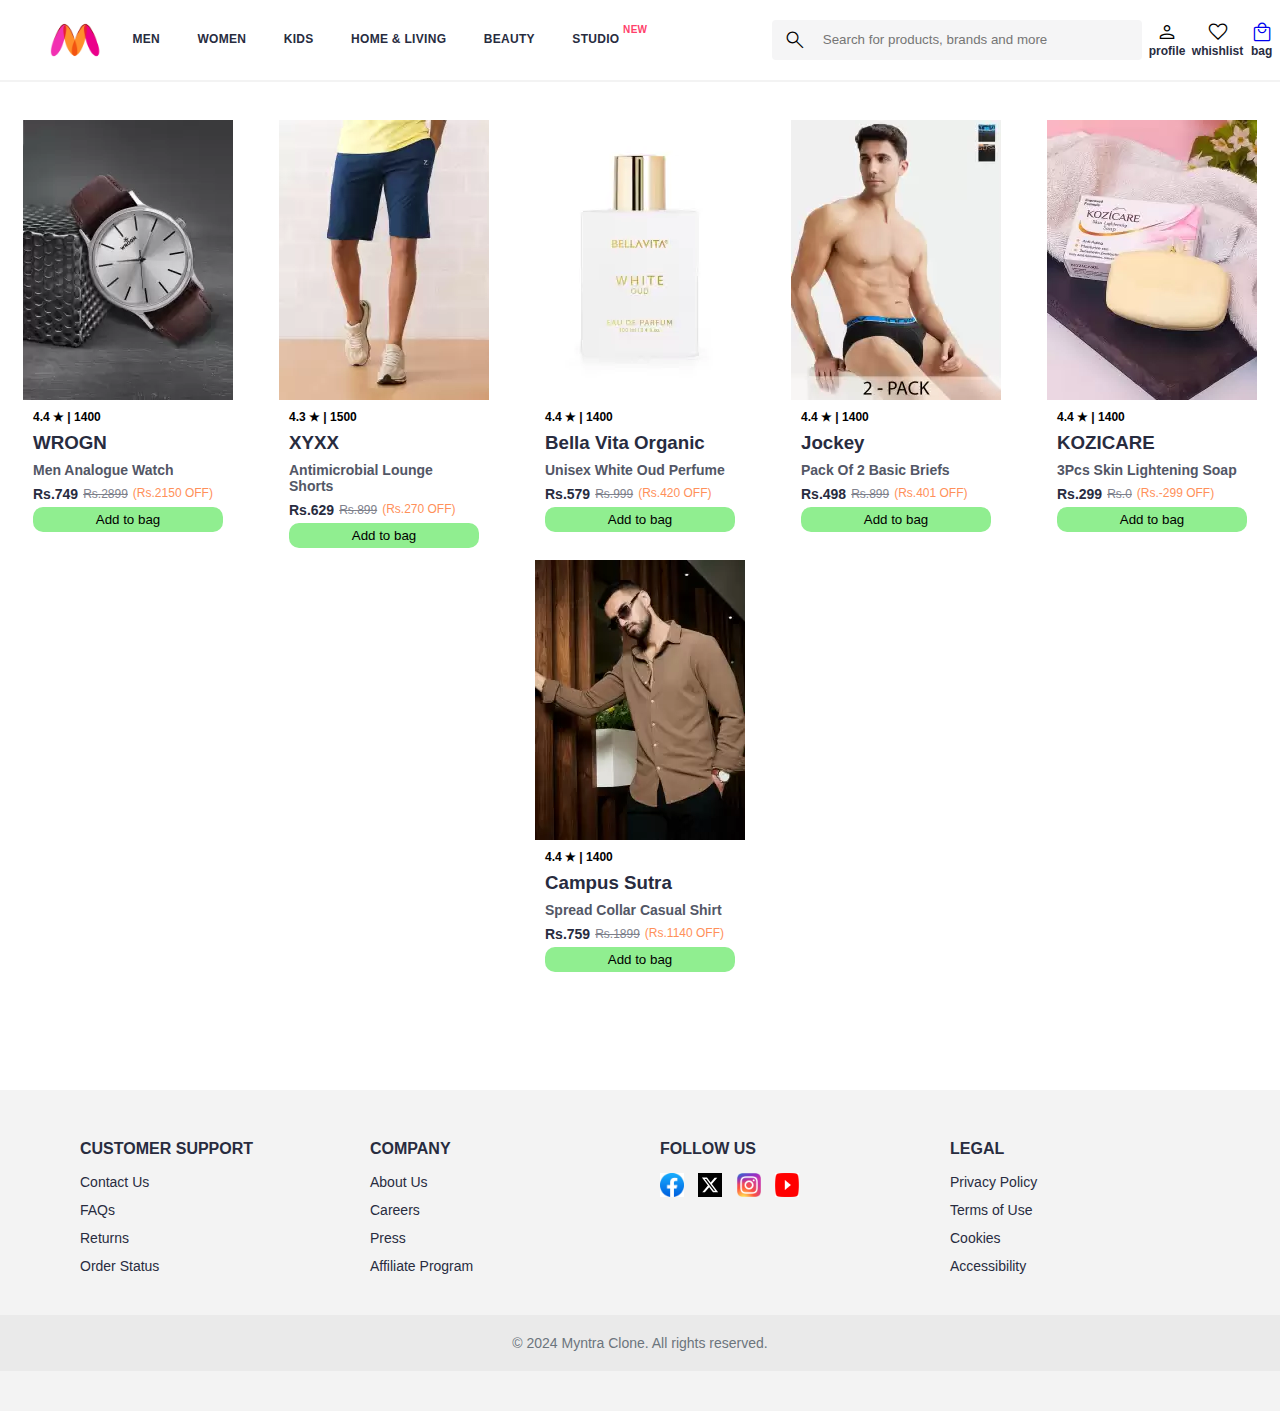
==== index.html @ 2da34fcd "first" ====
<!DOCTYPE html>
<html lang="en">

<head>
    <meta charset="UTF-8">
    <meta name="viewport" content="width=device-width, initial-scale=1.0">
    <title>myntra functional clone</title>
    <link rel="stylesheet" href="style.css">
    <link rel="stylesheet"
        href="https://fonts.googleapis.com/css2?family=Material+Symbols+Outlined:opsz,wght,FILL,GRAD@20..48,100..700,0..1,-50..200" />

</head>

<body>

    <header>
        <div class="logo"><img src="images/myntra_logo.webp" alt="myntra logo"></div>

        <nav class="nav-bar">
            <a href="#">men</a>
            <a href="#">women</a>
            <a href="#">kids</a>
            <a href="#">home & living</a>
            <a href="#">beauty</a>
            <a class="special" href="#">studio <sup>new</sup></a>
        </nav>

        <div class="search-area">
            <span class="material-symbols-outlined search-btn">search</span>
            <input type="text" name="" id="" placeholder="Search for products, brands and more">
        </div>

        <div class="icons">

            <div class="profile icon">
                <span class="material-symbols-outlined icon-size">person</span><span class="name">profile</span>
            </div>
            <div class="whishlist icon">
                <span class="material-symbols-outlined icon-size">favorite</span><span class="name">whishlist</span>
            </div>
            <a class="bag-a" href="bag.html" target="_blank" ><div class="bag icon">
                <span class="material-symbols-outlined icon-size">local_mall</span><span class="name">bag</span> 
                       </div>
            </a>
            <span class="bag-count" >0</span>
        </div>

        <div class="hamburger-menu">
            <span class="material-symbols-outlined toggler">menu</span>
        </div>

    </header>


    <nav class="mobile-nav">
        <a href="#">men</a>
        <a href="#">women</a>
        <a href="#">kids</a>
        <a href="#">home & living</a>
        <a href="#">beauty</a>
        <a class="special" href="#">studio <sup>new</sup></a>
    </nav>

    <main>

        <div class="items-container">
        </div>

    </main>


    <footer class="footer">
        <div class="footer-container">
            <div class="footer-section">
                <h4>Customer Support</h4>
                <ul>
                    <li><a href="#">Contact Us</a></li>
                    <li><a href="#">FAQs</a></li>
                    <li><a href="#">Returns</a></li>
                    <li><a href="#">Order Status</a></li>
                </ul>
            </div>

            <div class="footer-section">
                <h4>Company</h4>
                <ul>
                    <li><a href="#">About Us</a></li>
                    <li><a href="#">Careers</a></li>
                    <li><a href="#">Press</a></li>
                    <li><a href="#">Affiliate Program</a></li>
                </ul>
            </div>

            <div class="footer-section">
                <h4>Follow Us</h4>
                <div class="social-icons">

                    <a href="https://www.facebook.com/profile.php?id=100017407658319" target="_blank"><img
                            src="images/icons/fb.jpeg" alt="Facebook"></a>

                    <a href="https://x.com/I_am_hazrami" target="_blank"><img src="images/icons/twitter.svg"
                            alt="Twitter"></a>

                    <a href="https://www.instagram.com/i_am_hazrami/" target="_blank"><img src="images/icons/insta.webp"
                            alt="Instagram"></a>

                    <a href="https://www.youtube.com/@spd_ninjayt1006" target="_blank"><img src="images/icons/yt.png"
                            alt="YouTube"></a>

                </div>
            </div>

            <div class="footer-section">
                <h4>Legal</h4>
                <ul>
                    <li><a href="#">Privacy Policy</a></li>
                    <li><a href="#">Terms of Use</a></li>
                    <li><a href="#">Cookies</a></li>
                    <li><a href="#">Accessibility</a></li>
                </ul>
            </div>
        </div>
        <div class="footer-bottom">
            <p>&copy; 2024 Myntra Clone. All rights reserved.</p>
        </div>
    </footer>

    <script src="script/data.js"></script>
    <script src="script/script.js"></script>
</body>

</html>
---- style.css ----
*{
    margin: 0;
    padding: 0;
    font-family: Assistant, -apple-system, BlinkMacSystemFont, Segoe UI, Roboto, Helvetica, Arial, sans-serif;
    box-sizing: border-box;
}

header{
    box-sizing: content-box;
    width: 100%;
    height: 80px;
    display: flex;
    align-items: center;
    border-bottom: 2px solid #f3f3f3;
    top: 0;
    position: fixed;
    right: 0;
    left: 0;
    z-index: 10;
    background-color: #fff;
}

.logo{
    margin-left: 3.5%;
    height: 80px;
    width: 62px;
    display: flex;
    justify-content: center;
    align-items: center;
}

.logo img{
    width: 62px;
    height: 44px;
}


.nav-bar{
    min-width: 515px;
    display: flex;
    justify-content: space-between;
    align-items: center;
    margin-left: 2%;
}

.nav-bar a {
    border-bottom: 3px solid white;
    text-decoration: none;
    color: #282c3f;
    font-size: 12px;
    letter-spacing: .3px;
    font-weight: 650;
    text-transform: uppercase;
    padding: 30.5px 0px
}

.nav-bar a:hover{
    border-bottom-color: #fb56c1;
}

.nav-bar a sup{
    color: #ff3f6c;
    font-size: 10px;
    line-height: 0;
    position: relative;
    top: -0.5em;
}

.search-area{
    min-width: 360px;
    display: flex;
    justify-content: left;
    align-items: center;
    background: #f5f5f6;
    height: 40px;
    padding: 0 5px;
    border-radius: 4px;
    margin-left: 125px;
    box-sizing: content-box;
}

.search-btn{
    margin: 0 4% 0 0;
    padding: 0 0 0 6px;
    cursor: context-menu;
}

.search-area input{
    width: 80%;
    border: none;
    background: #f5f5f6;
    padding: 8px 10px 10px 1px;
    outline: 0;
}



.icons{
    right: 0;
    width: 194px;
    display: flex;
    justify-content: space-evenly;
    margin-right: 0;
    position: relative;
}

.icon{
    display: flex;
    flex-direction: column;
    align-items: center;
    padding: 18.5px 0;
}

.profile{
    border-bottom: 3px solid white;
   
}

.profile:hover{
    cursor: context-menu;
    border-bottom-color: #fb56c1;
}

.whishlist,.bag:hover{
    cursor: pointer;
}

.material-symbols-outlined {
    font-variation-settings:
    'FILL' 0,
    'wght' 250,
    'GRAD' 0,
    'opsz' 24
}

.icons .bag-count {
    white-space: nowrap;
    text-align: center;
    line-height: 18px;
    padding: 0 6px;
    height: 18px;
    background: #ff3f6c;
    position: absolute; /* Change to absolute for precise control */
    border-radius: 50%;
    font-size: 12px;
    color: #fff;
    left: 164px;
    top: 13px; /* Adjust the top positioning to align it better */
    font-weight: 700;
    z-index: 10; /* Ensure this is higher than surrounding elements */
}


.name{
    font-size: 12px;
    font-weight: 700;
    color: #282c3f;
}


.footer {
    background-color: #f3f3f3;
    padding: 40px 0;
    font-family: Assistant, -apple-system, BlinkMacSystemFont, Segoe UI, Roboto, Helvetica, Arial, sans-serif;
    color: #282c3f;
}

.footer-container {
    max-width: 1200px;
    margin: 0 auto;
    display: flex;
    justify-content: space-between;
    flex-wrap: wrap;
    padding: 0 20px;
}

.footer-section {
    flex: 1;
    min-width: 200px;
    margin: 10px 20px;
}

.footer-section h4 {
    font-size: 16px;
    font-weight: 700;
    margin-bottom: 15px;
    text-transform: uppercase;
}

.footer-section ul {
    list-style-type: none;
    padding: 0;
}

.footer-section ul li {
    margin-bottom: 10px;
}

.footer-section ul li a {
    text-decoration: none;
    color: #282c3f;
    font-size: 14px;
}

.footer-section ul li a:hover {
    color: #ff3f6c;
}

.social-icons a {
    display: inline-block;
    margin-right: 10px;
}

.social-icons img {
    width: 24px;
    height: 24px;
}

.footer-bottom {
    text-align: center;
    padding: 20px 0;
    background-color: #eaeaea;
    margin-top: 20px;
    font-size: 14px;
}

.footer-bottom p {
    margin: 0;
    color: #6c757d;
}


/* items container main */

.items-container{
 
    margin: 110px 0 100px 0;
    display: flex;
    flex-wrap: wrap;
    justify-content: space-around;
}

.item-container{
   margin: 10px 10px 30px 10px;
   cursor: pointer;
}

.item-img{
    width: 210px;
    height: 280px;
}

.item-img img{
    width: 100%;
}

.product-info{
    width: 210px;
    height: 110px;
    padding: 0 10px;
    margin: 10px 0 0 0;
}

.product-info .item-rating{
    font-size: 12px;
    font-weight: 700;
}

.product-info .item-name{
    font-size: 16px;
    font-weight: 700;
    color: #282c3f;
    margin: 8px 0 8px 0;
}

.product-info .item-company{
    color: #535766;
    font-size: 14px;
    font-weight: 400;
}

.product-info .item-price{
    color: #282c3f;
    font-size: 14px;
    margin: 8px 0 5px 0;
    display: flex;

}

.item-price span{
    vertical-align: middle;
}

.item-price .current-price{
    font-size: 14px;
    font-weight: 700;
    color: #282c3f;
}

 .original-price{
    text-decoration: line-through;
    color: #7e818c;
    font-weight: 400;
    margin-left: 5px;
    font-size: 12px;
    padding: 1px 0 0 0;
}

.item-price .item-discount{
    color: #ff905a;
    font-weight: 400;
    font-size: 12px;
    margin-left: 5px;
}

.add-btn{
    background-color: lightgreen;
    border: none;
    padding: 5px 15px;
    border-radius: 10px;
    width: 100%;
    font-weight: 500;
    cursor: pointer;
}

.bag-a{
    text-decoration: none;
    
}



/* Hamburger Menu (Hidden by default) */
.hamburger-menu {
    display: none;
    font-size: 28px;
    cursor: pointer;
}

/* Mobile Navigation (Hidden by default) */
.mobile-nav {
    display: none;
    flex-direction: column;
    background-color: #fff;
    padding: 10px;
    position: absolute;
    top: 70px;
    left: 0;
    width: 100%;
    box-shadow: 0 4px 8px rgba(0, 0, 0, 0.1);
    z-index: 10;
}

.mobile-nav a {
    padding: 10px 0;
    color: #333;
    text-decoration: none;
    border-bottom: 1px solid #ddd;
}

/* Responsive Styles */
@media screen and (max-width: 768px) {
    .nav-bar, .search-area {
        display: none;
    }

    .icons {
         width: 200px;
         margin-right: 50px;
         margin-left: 30px;
    }

    .hamburger-menu {
        display: block;
    }

    .mobile-nav {
        display: flex;
    }
}
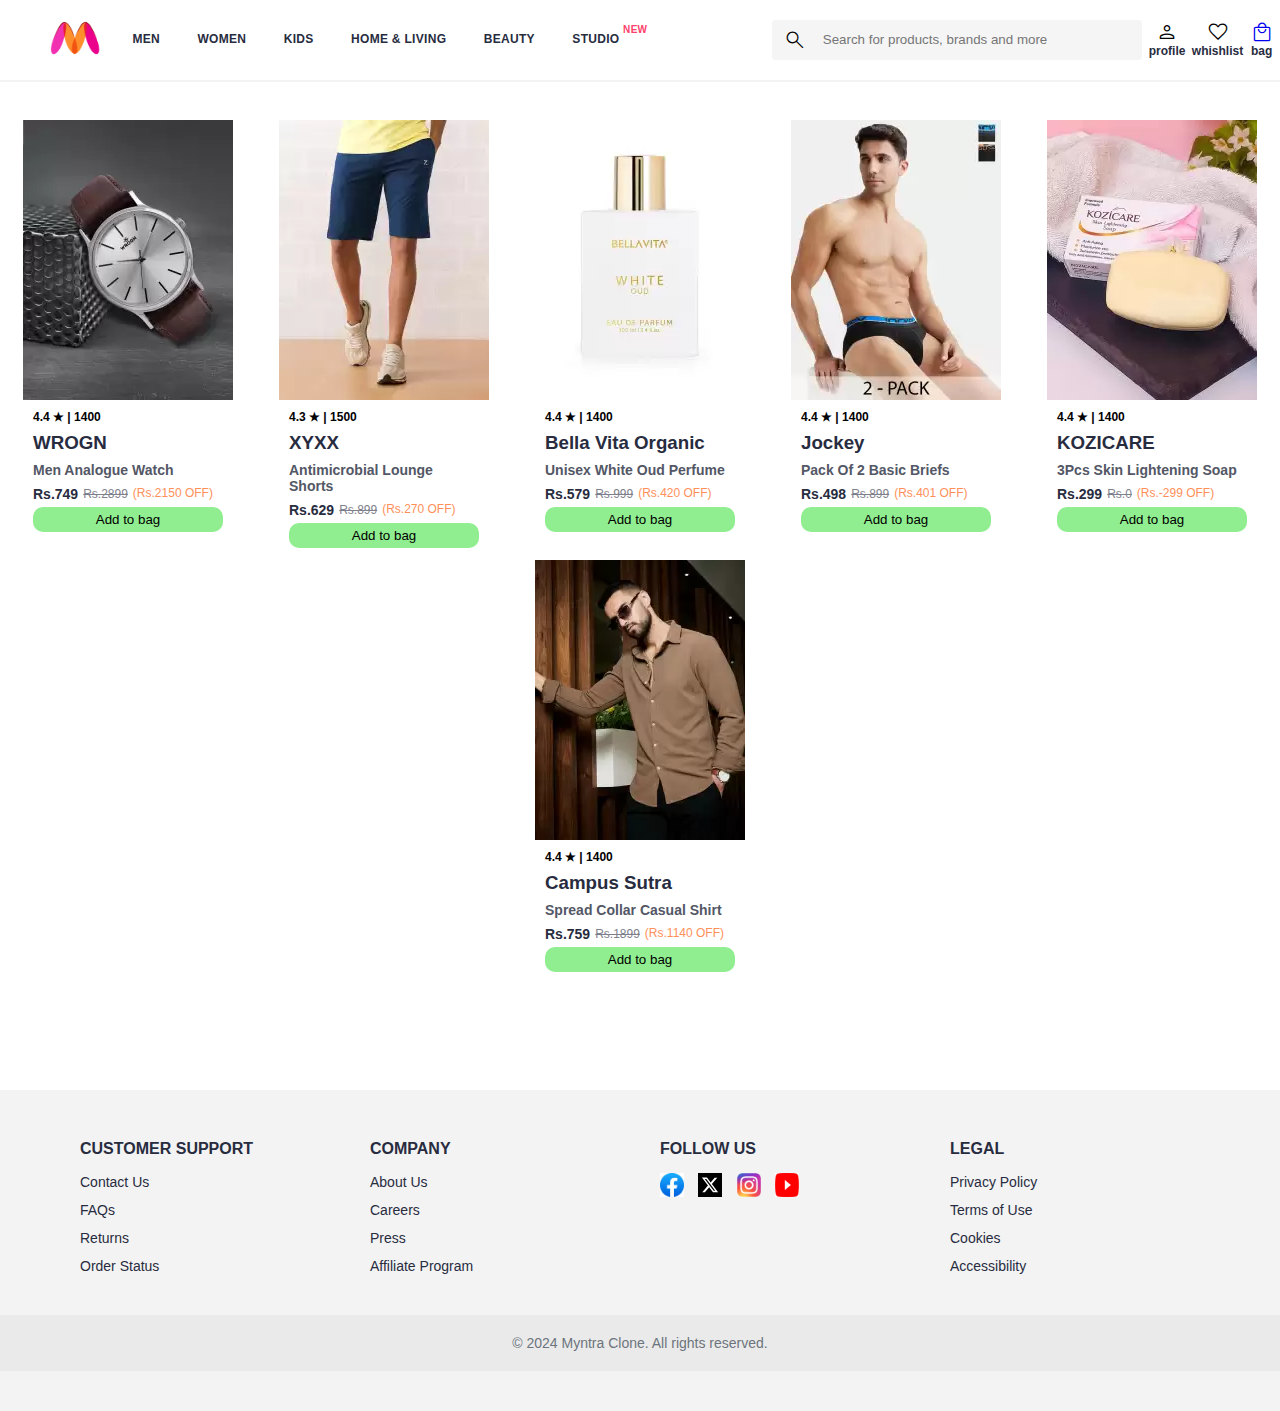
==== commit e10f6ace: "logo is clickable" ====
--- a/index.html
+++ b/index.html
@@ -14,9 +14,9 @@
 <body>
 
     <header>
-        <div class="logo"><img src="images/myntra_logo.webp" alt="myntra logo"></div>
-
-        <nav class="nav-bar">
+        <div class="logo"><a href="index.html"><img src="images/myntra_logo.webp" alt="myntra logo"></a></div>
+        
+            <nav class="nav-bar">
             <a href="#">men</a>
             <a href="#">women</a>
             <a href="#">kids</a>
